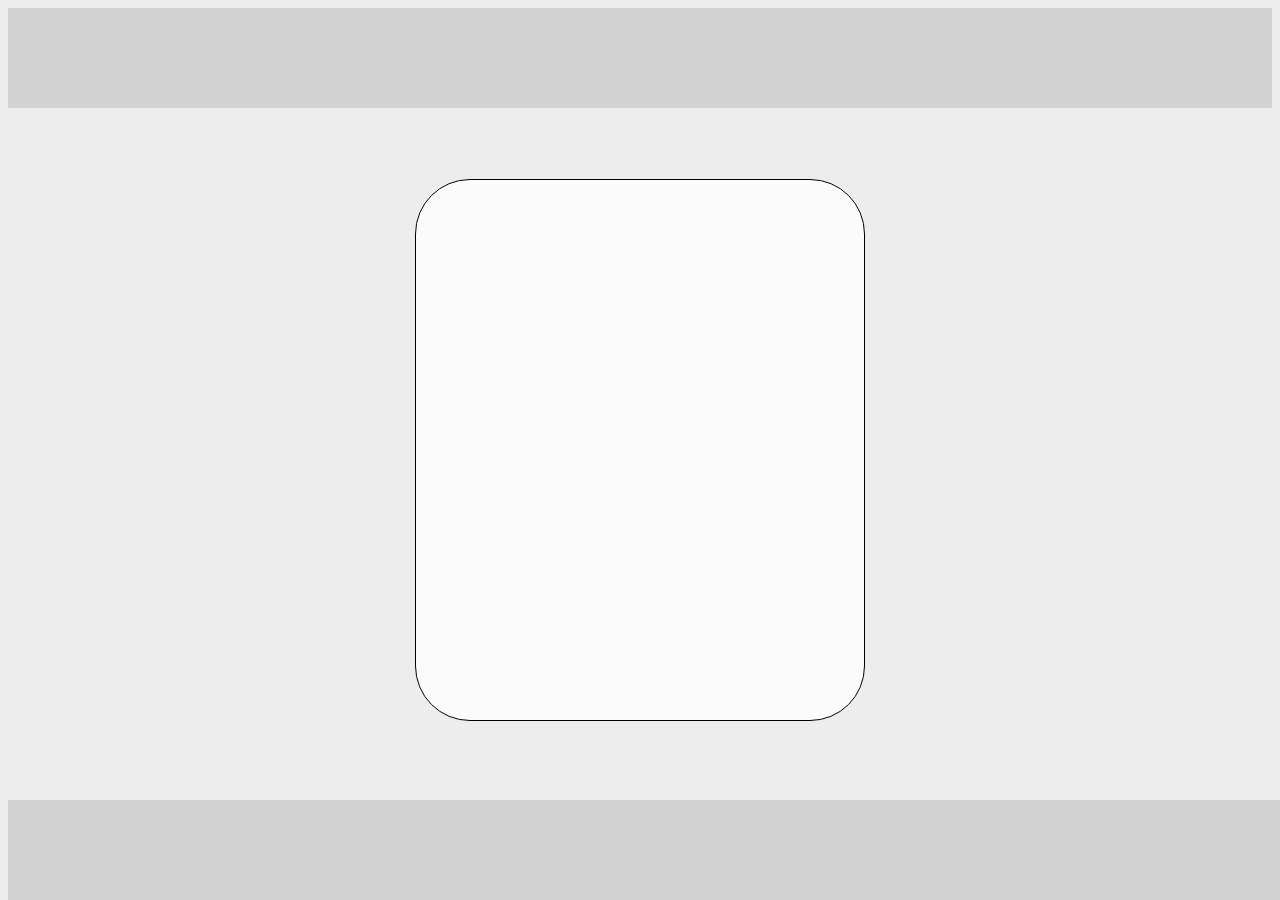
==== pagina2.html @ 9b098a12 "first commit" ====
<!DOCTYPE html>
<html lang="en">
<head>
    <meta charset="UTF-8">
    <meta http-equiv="X-UA-Compatible" content="IE=edge">
    <meta name="viewport" content="width=device-width, initial-scale=1.0">
    <link rel="stylesheet" href="styles.css">
    <link href='https://fonts.googleapis.com/css?family=Montserrat' rel='stylesheet'>   
    <title>Pagina 2</title>
</head>
<body>
    <header>
    </header>
    <div class="new">
        <ul>
            <li></li>
            <li></li>
            <li></li>
        </ul>
        
    </div>
    

    <footer>
    </footer>

    
</body>
</html>
---- styles.css ----
header{
    background-color:lightgray;
    text-transform: uppercase;  
    width:100%;
    height: 100px;
}
ul{
    float:right;
    list-style:none;
    margin:0px;
    padding:15px;
    
}
.new{
    background-color:rgba(255, 255, 255, 0.781);
    position: absolute;
    height: 60%;
    width:35%;
    border-radius: 55px;
    top:50%;
    left:50%;
    transform: translate(-50%, -50%);
    border: 0.5px solid black;
    
}
.inputAdicionar{
    position:absolute;
    transform: translate(-50%, -50%);
    left:50%;
    top:30%;
    border-radius: 10px;
    width:40%;
    height:8%;
    font-size: 20px;
    
}
a{
    color:inherit;
    text-decoration:none;
}
.menu2{
    position: absolute;
    top:20%;
    left:50%;
    transform: translate(-50%, -50%);
}
.ult{
    margin: 40px;
    margin-left:100px;
    position:absolute;
    
}
.lit{
    float:left;
    position: relative;
    background-color: white;
    height: 430px;
    width: 380px;
    margin-right: 100px;
    border-radius: 30px;
}
h1,p{
    margin-left: 10px;
}
.notbut{
    background:lightgray;
    border-radius: 8px;
    border:none;
    font-size: 18px;
    display: block;
    margin:auto;
    width: 65%;
    height: 13%;
    position: absolute;
    bottom:0;
    top:370px;
    left:78px;
    
}

li {
    padding:15px;
    display:inline-block;
    margin-right:10px;
    font-size:17px;
}
body{
    font-family: montserrat;
    font-size:20px;
    font-weight: bold;
    background-color:#ededed;
}

input{
    width:250px;
    height: 27px;
    margin-right:300px;
}

.serach-container {
    float:right;
    
}


input[type=text]{
    padding: 6px;
    border:none;
    border-radius: 30px;


}



.logo{
    line-height:90px;
    margin-left:80px;
    font-size:24px;

}

footer{
    
    background-color: lightgray;
    text-align: center;
    padding: 20px;
    position: fixed;
    bottom: 0;
    width: 100%;
    text-transform: uppercase;
    height: 60px;
    line-height: 60px;

}
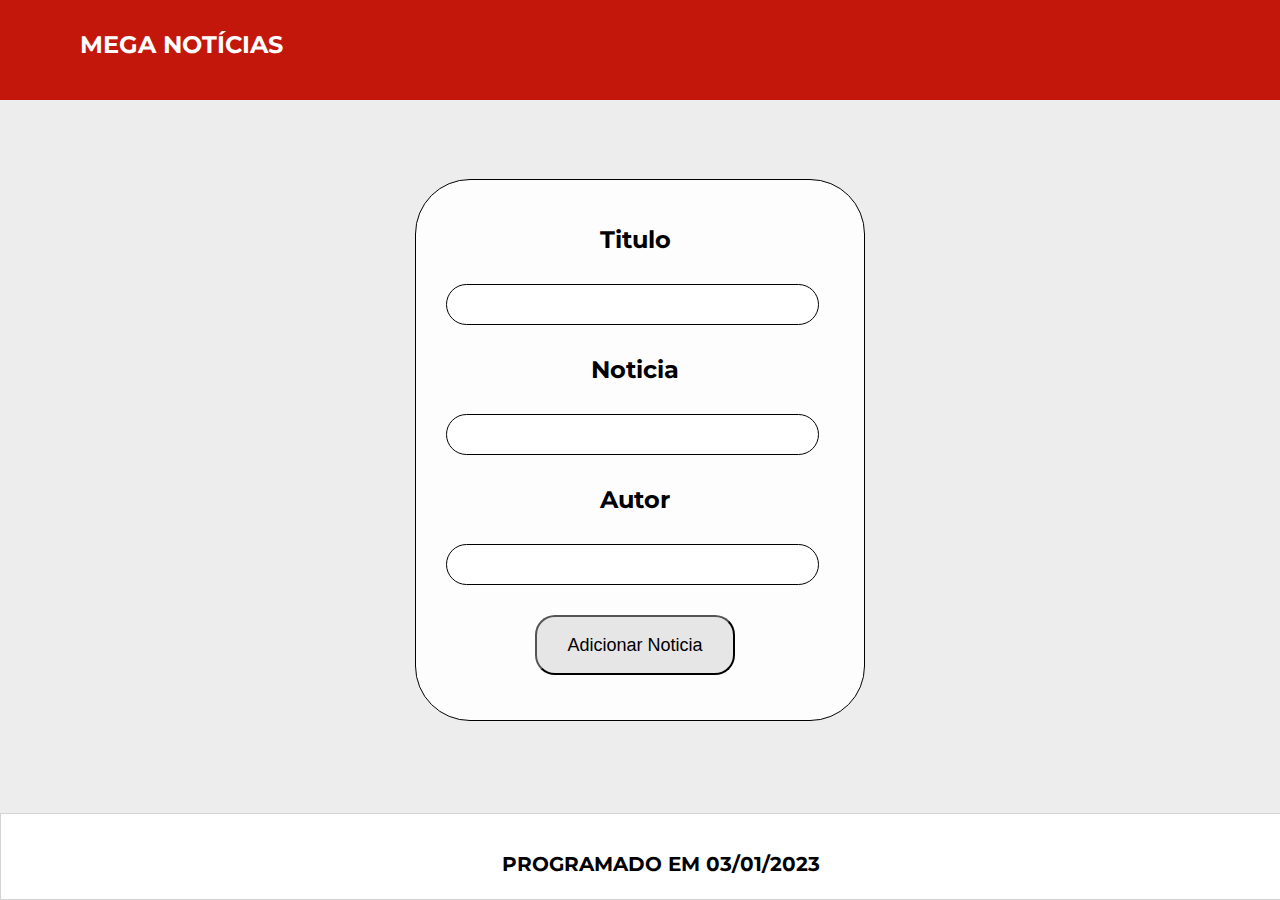
==== commit 63f8c1f1: "Add files via upload" ====
--- a/pagina2.html
+++ b/pagina2.html
@@ -1,29 +1,43 @@
-<!DOCTYPE html>
-<html lang="en">
-<head>
-    <meta charset="UTF-8">
-    <meta http-equiv="X-UA-Compatible" content="IE=edge">
-    <meta name="viewport" content="width=device-width, initial-scale=1.0">
-    <link rel="stylesheet" href="styles.css">
-    <link href='https://fonts.googleapis.com/css?family=Montserrat' rel='stylesheet'>   
-    <title>Pagina 2</title>
-</head>
-<body>
-    <header>
-    </header>
-    <div class="new">
-        <ul>
-            <li></li>
-            <li></li>
-            <li></li>
-        </ul>
-        
-    </div>
-    
-
-    <footer>
-    </footer>
-
-    
-</body>
+<!DOCTYPE html>
+<html lang="en">
+   <head>
+      <meta charset="UTF-8">
+      <meta http-equiv="X-UA-Compatible" content="IE=edge">
+      <meta name="viewport" content="width=device-width, initial-scale=1.0">
+      <link rel="stylesheet" href="css/styles.css">
+      <link href='https://fonts.googleapis.com/css?family=Montserrat' rel='stylesheet'>
+      <title>Pagina 2</title>
+   </head>
+   <body>
+      <header>
+         <a class="logo" href="index.html">Mega Notícias</a>
+      </header>
+      <div class="new">
+         <ul >
+            <li class="cadastrarNoticia">
+               Titulo
+            </li>
+            <li class="cadastrarNoticia">
+               <input type="text" class="submitNoticia">
+            </li>
+            <li class="cadastrarNoticia">
+               Noticia
+            </li>
+            <li class="cadastrarNoticia">
+               <input type="text" class="submitNoticia">
+            </li>
+            <li class="cadastrarNoticia">
+               Autor
+            </li>
+            <li class="cadastrarNoticia">
+               <input type="text" class="submitNoticia">
+            </li>
+            <li class="cadastrarNoticia">
+               <button id="adicionarBotao" style="background-color: rgb(231, 230, 230); height: 60px;width: 200px; border-radius:20px; font-size: 18px;">Adicionar Noticia</button>
+            </li>
+         </ul>
+      </div>
+      <script src="main.js"></script> 
+      <footer class="footer">Programado em 03/01/2023</footer>
+   </body>
 </html>--- a/css/styles.css
+++ b/css/styles.css
@@ -0,0 +1,143 @@
+header{
+    background-color:#c4170c;
+    text-transform: uppercase;
+    position: absolute;
+    width:100%;
+    height: 100px;
+    color:white;
+    left:0%;
+    top:0%;
+    
+}
+ul{
+    float:right;
+    list-style:none;
+    margin:0px;
+    padding:15px;
+}
+.new{
+    background-color:rgba(255, 255, 255, 0.877);
+    position: absolute;
+    height: 60%;
+    width:35%;
+    border-radius: 55px;
+    top:50%;
+    left:50%;
+    transform: translate(-50%, -50%);
+    border: 0.5px solid black;
+    display: flex;
+    align-items: center;
+    justify-content: center;
+}
+.inputAdicionar{
+    position:absolute;
+    transform: translate(-50%, -50%);
+    left:50%;
+    top:30%;
+    border-radius: 10px;
+    width:40%;
+    height:8%;
+    font-size: 20px;
+}
+.footer{
+    background-color:#ffffff;
+    position: absolute;
+    left:0%;
+    position:absolute;
+    height: 5%;
+    border:1px solid rgb(211, 211, 211);
+    
+}
+a{
+    color:inherit;
+    text-decoration:none;
+}
+.menu2{
+    position: absolute;
+    top:20%;
+    left:50%;
+    transform: translate(-50%, -50%);
+}
+.ult{
+    margin: 40px;
+    margin-left:100px;
+    position:absolute;
+}
+.cadastrarNoticia{
+    text-align: center;
+    display:block;
+    font-size:24px;
+}
+.lit{
+    float:left;
+    position: relative;
+    background-color: white;
+    height: 430px;
+    width: 400px;
+    margin-top: 100px;
+    margin-right: 100px;
+    border:0.1px solid rgb(202, 202, 202);
+}
+h1,p{
+    margin-left: 10px;
+}
+.notbut{
+    background:lightgray;
+    border-radius: 8px;
+    border:none;
+    font-size: 18px;
+    display: block;
+    margin:auto;
+    width: 65%;
+    height: 13%;
+    position: absolute;
+    bottom:0;
+    top:370px;
+    left:78px;
+}
+.submitNoticia{
+    width: 95%;
+    font-size: 18px;
+}
+li {
+    padding:15px;
+    display:inline-block;
+    margin-right:10px;
+    font-size:17px;
+}
+body{
+    font-family: montserrat;
+    font-size:20px;
+    font-weight: bold;
+    background-color:#ededed;
+}
+input{
+    width:500px;
+    height: 27px;
+    margin-right:300px;
+    font-size: 18px;
+}
+.serach-container {
+    float:right;
+}
+input[type=text]{
+    padding: 6px;
+    border: 1px solid black;
+    border-radius: 30px;
+}
+.logo{
+    line-height:90px;
+    margin-left:80px;
+    font-size:24px;
+}
+footer{
+    background-color: lightgray;
+    text-align: center;
+    padding: 20px;
+    position: fixed;
+    bottom: 0;
+    width: 100%;
+    text-transform: uppercase;
+    height: 60px;
+    line-height: 60px;
+}
